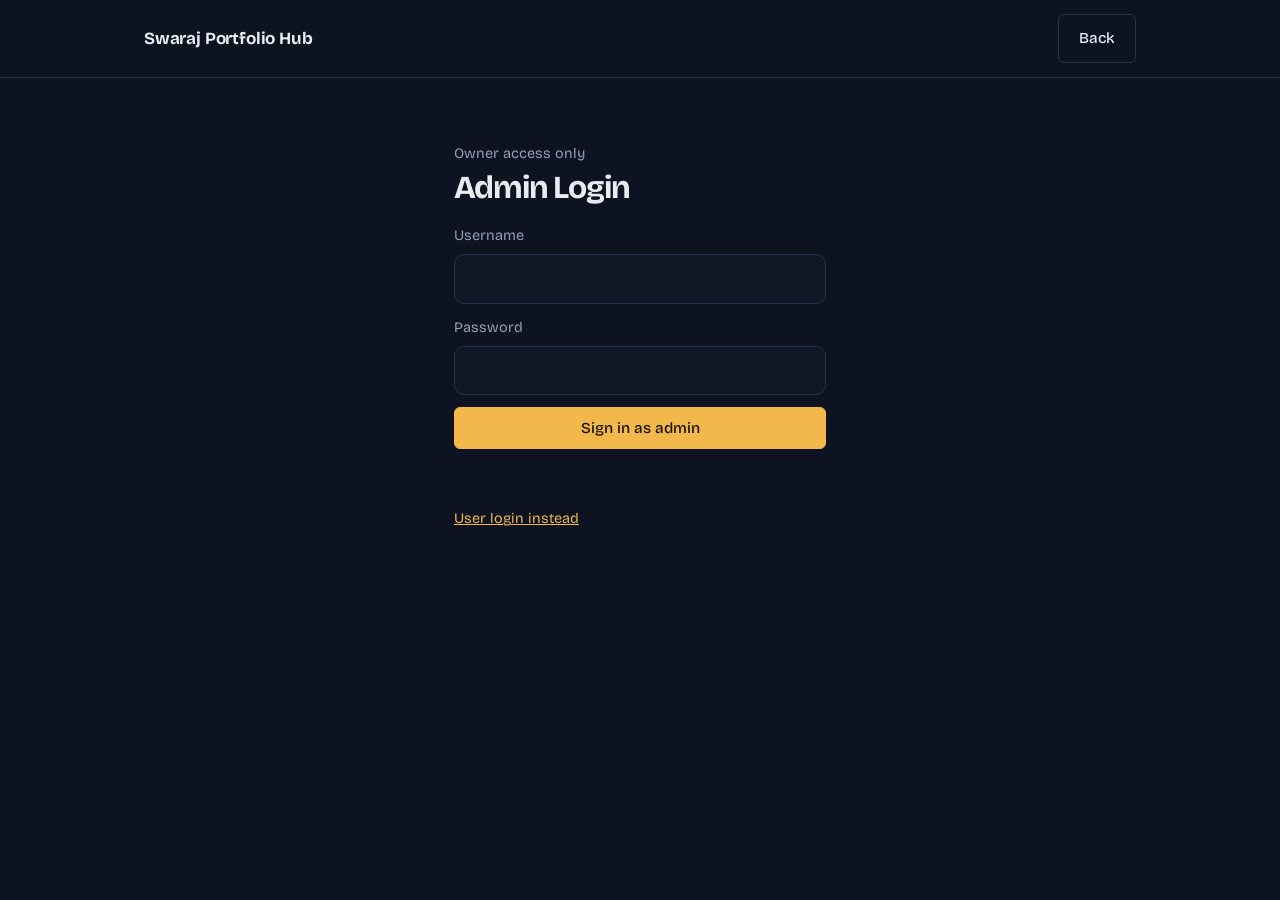
==== frontend/admin-dashboard.html @ 4b84ac62 "Improved Frontend" ====
<!DOCTYPE html>
<html lang="en"><head><meta charset="UTF-8"><meta name="viewport" content="width=device-width, initial-scale=1"><link href="https://fonts.googleapis.com/css2?family=Bricolage+Grotesque:opsz,wght@12..96,400;12..96,500;12..96,700&family=IBM+Plex+Mono:wght@400;500&display=swap" rel="stylesheet"><link rel="stylesheet" href="css/style.css"><link rel="stylesheet" href="css/pages.css"><title>Admin | Swaraj Portfolio Hub</title></head>
<body>
<header class="bar"><a class="brand" href="index.html">Swaraj Portfolio Hub</a><div class="right" id="bar-right"></div></header>
<main class="wrap page">
  <p class="muted sm">Administrator</p>
  <h2>Portfolio administration</h2>
  <nav class="tabs" id="tabs">
    <a href="#profile">My Profile</a><a href="#education">My Education</a><a href="#skills">My Skills</a><a href="#projects">My Projects</a>
  </nav>
  <div class="status" id="status" aria-live="polite"></div>
  <div class="stack" id="panel"></div>
</main>
<script src="js/data.js"></script>
<script src="js/common.js"></script>
<script src="js/admin.js"></script>
</body></html>
---- frontend/css/style.css ----
:root{
  --bg:#0d1320; --surface:#151d2e; --line:#26324a; --text:#e8ebf2; --muted:#93a0b8;
  --accent:#f2b84b; --ok:#6fcf97;
  --sans:"Bricolage Grotesque",system-ui,-apple-system,"Segoe UI",sans-serif;
  --mono:"IBM Plex Mono",ui-monospace,Menlo,Consolas,monospace;
  --r:6px; --w:1040px;
}
*{box-sizing:border-box;margin:0}
[hidden]{display:none!important}
html{scroll-behavior:smooth;scroll-padding-top:72px}
body{background:var(--bg);color:var(--text);font:400 17px/1.65 var(--sans);-webkit-font-smoothing:antialiased}
a{color:inherit}
:focus-visible{outline:2px solid var(--accent);outline-offset:3px}
.wrap{max-width:var(--w);margin:0 auto;padding:0 24px}
.muted{color:var(--muted)} .sm{font-size:.9rem}

/* nav */
.nav{position:sticky;top:0;z-index:10;display:flex;justify-content:space-between;align-items:center;
  padding:14px max(24px,calc((100% - var(--w))/2 + 24px));background:rgba(13,19,32,.94);border-bottom:1px solid var(--line)}
.brand{font-weight:700;text-decoration:none;letter-spacing:-.01em}
.nav nav{display:flex;gap:26px;align-items:center}
.nav nav a{color:var(--muted);text-decoration:none;font-size:.95rem;padding:4px 0;border-bottom:2px solid transparent}
.nav nav a:hover,.nav nav a.active{color:var(--text);border-color:var(--accent)}
.menu-btn{display:none;background:none;border:1px solid var(--line);color:var(--text);font:inherit;font-size:.9rem;padding:6px 12px;border-radius:var(--r)}

/* hero */
.hero{display:grid;grid-template-columns:1fr 260px;gap:56px;align-items:center;padding-top:88px;padding-bottom:56px}
h1{font-size:clamp(2.6rem,6.5vw,4.6rem);line-height:1.02;font-weight:700;letter-spacing:-.035em;margin:10px 0 14px}
.title{font-size:1.25rem;font-weight:500;color:var(--accent);margin-bottom:20px}
.lead{max-width:56ch;color:#c9d1e0;margin-bottom:30px}
.btns{display:flex;flex-wrap:wrap;gap:12px}
.btn{display:inline-block;padding:11px 20px;border:1px solid var(--line);border-radius:var(--r);text-decoration:none;font-weight:500;font-size:.95rem;transition:border-color .15s,background .15s}
.btn:hover{border-color:var(--muted)}
.btn.primary{background:var(--accent);border-color:var(--accent);color:#1a1405}
.btn.primary:hover{background:#ffc75f}
.photo{width:260px;aspect-ratio:4/5;border-radius:var(--r);overflow:hidden;border:1px solid var(--line);background:var(--surface)}
.photo img{width:100%;height:100%;object-fit:cover;display:block}
.photo.empty{display:grid;place-items:center;font-size:3.4rem;font-weight:700;color:var(--muted);letter-spacing:-.03em}

/* learning path: the one distinctive element */
.path-wrap{padding-bottom:24px}
.small-h{font-size:1rem;font-weight:500;color:var(--muted);margin-bottom:18px}
.path{list-style:none;padding:0;display:grid;grid-template-columns:repeat(5,1fr);position:relative}
.path li{position:relative;padding-top:28px}
.path li::before{content:"";position:absolute;top:8px;left:0;right:0;height:2px;background:var(--line)}
.path li.done::before{background:var(--ok)}
.path li.now::before{background:linear-gradient(90deg,var(--ok),var(--accent))}
.path li::after{content:"";position:absolute;top:2px;left:0;width:14px;height:14px;border-radius:50%;background:var(--bg);border:2px solid var(--line)}
.path li.done::after{background:var(--ok);border-color:var(--ok)}
.path li.now::after{background:var(--accent);border-color:var(--accent);box-shadow:0 0 0 5px rgba(242,184,75,.18)}
.path b{display:block;font-weight:500;font-size:.98rem}
.path small{font-family:var(--mono);font-size:.74rem;color:var(--muted)}
.path li.now small{color:var(--accent)}

/* sections */
.sec{padding-top:96px}
h2{font-size:clamp(1.7rem,3.4vw,2.2rem);letter-spacing:-.025em;line-height:1.15;margin-bottom:28px;font-weight:700}
h3{font-size:1.15rem;font-weight:700;letter-spacing:-.01em}
.prose{max-width:66ch}.prose p+p{margin-top:1em}

/* skills */
.skills{display:grid;grid-template-columns:repeat(4,1fr);gap:32px}
.sg h3{font-size:1rem;color:var(--muted);font-weight:500;padding-bottom:10px;margin-bottom:12px;border-bottom:1px solid var(--line)}
.sg ul{list-style:none;padding:0}.sg li{padding:4px 0}
.sg small{color:var(--muted);font-size:.8rem}
.learning{font-family:var(--mono);font-style:normal;font-size:.7rem;margin-left:8px;padding:2px 7px;border:1px solid var(--accent);color:var(--accent);border-radius:99px;vertical-align:2px}
.sg .muted{margin-top:10px;line-height:1.5}

/* projects */
.proj{background:var(--surface);border:1px solid var(--line);border-radius:var(--r);padding:26px}
.proj p{color:#c3ccdc;margin:10px 0 16px;font-size:.98rem}
.tags{display:flex;flex-wrap:wrap;gap:8px;margin-bottom:16px}
.tag{font-family:var(--mono);font-size:.76rem;padding:3px 9px;border:1px solid var(--line);border-radius:4px;color:var(--muted)}
.link{color:var(--accent);font-size:.92rem;font-weight:500;text-underline-offset:4px}
.feat{display:grid;grid-template-columns:1.5fr 1fr;gap:36px;padding:38px;border-color:#3a4a6b;border-left:3px solid var(--accent)}
.feat h3{font-size:1.7rem;letter-spacing:-.02em}
.feat p{font-size:1.02rem}
.pts{list-style:none;padding:0;align-self:center;border-left:1px solid var(--line);padding-left:28px}
.pts li{padding:7px 0;color:var(--muted);font-size:.95rem}
.mid{display:grid;grid-template-columns:1fr 1fr;gap:20px;margin-top:20px}
.small{margin-top:20px;display:flex;flex-wrap:wrap;align-items:center;gap:8px 20px;padding:16px 22px;background:none}
.small h3{font-size:1rem}.small p{margin:0;flex:1 1 240px;font-size:.92rem}.small .tags{margin:0}

/* education, contact */
.edu p{margin-top:6px}
.contact{list-style:none;padding:0;margin-top:20px;max-width:520px}
.contact li{display:flex;gap:24px;padding:14px 0;border-bottom:1px solid var(--line)}
.contact li>span:first-child{width:80px;color:var(--muted);flex:none}
.contact a{text-underline-offset:4px;overflow-wrap:anywhere}.contact a:hover{color:var(--accent)}
.foot{padding-top:96px;padding-bottom:40px;color:var(--muted);font-size:.85rem}

/* auth */
#auth-slot{display:flex;align-items:center}
.auth-user{display:flex;align-items:center;gap:10px;color:var(--text)}
.auth-user span{font-size:.9rem;color:var(--muted)}
.auth-logout{padding:8px 14px;font-size:.8rem}
.auth-modal{position:fixed;inset:0;background:rgba(9,12,20,.72);display:grid;place-items:center;z-index:50;padding:20px;overflow-y:auto}
.auth-modal.hidden{display:none}
.auth-panel{position:relative;width:min(100%,420px);max-height:calc(100vh - 40px);max-height:calc(100dvh - 40px);overflow-y:auto;background:var(--surface);border:1px solid var(--line);border-radius:16px;padding:28px 24px;box-shadow:0 26px 70px rgba(0,0,0,.35)}
.auth-kicker{font-family:var(--mono);font-size:.72rem;letter-spacing:.12em;text-transform:uppercase}
.close-auth{position:absolute;top:12px;right:12px;background:none;border:0;color:var(--muted);font-size:2rem;cursor:pointer;line-height:1}
.auth-modes{display:grid;grid-template-columns:1fr 1fr;margin-top:18px;border-bottom:1px solid var(--line)}
.auth-mode{background:none;border:0;border-bottom:2px solid transparent;color:var(--muted);font:inherit;padding:8px;cursor:pointer}
.auth-mode.active{border-color:var(--accent);color:var(--text)}
.login-form{display:grid;gap:18px;margin-top:16px}
.login-form label{display:grid;gap:8px;font-size:.9rem;color:var(--muted)}
.login-form input,.login-form select{background:#0f1727;border:1px solid var(--line);border-radius:10px;padding:12px 14px;color:var(--text);font:inherit}
.login-form input:focus,.login-form select:focus{border-color:var(--accent);outline:none}
.demo-credentials{padding:12px 14px;border:1px dashed var(--line);border-radius:10px;background:rgba(255,255,255,.02)}
.demo-credentials p{font-size:.8rem;color:var(--muted);margin-bottom:4px}
.auth-submit{width:100%;justify-content:center;border:none;cursor:pointer}
.auth-submit:disabled{cursor:wait;opacity:.65}
.auth-guest{width:100%;text-align:center;cursor:pointer}
.auth-message{min-height:20px;font-size:.85rem;color:var(--ok)}
.auth-message.error{color:#ff7c7c}

/* dashboard */
.dashboard-heading{display:flex;justify-content:space-between;align-items:end;gap:20px;margin-bottom:26px}
.dashboard-heading h2{margin:5px 0 0}
.dashboard-kicker{font-family:var(--mono);font-size:.75rem;text-transform:uppercase}
.dashboard-grid{display:grid;grid-template-columns:minmax(0,1fr);gap:24px}
.panel{background:var(--surface);border:1px solid var(--line);border-radius:var(--r);padding:22px}
.panel h3{margin-bottom:16px}
.dashboard-copy{max-width:64ch;color:#c3ccdc}
.dashboard-actions{display:flex;flex-wrap:wrap;gap:10px;margin-top:18px}
.panel-section + .panel-section{margin-top:24px;padding-top:20px;border-top:1px solid var(--line)}
.panel-section h4{margin-bottom:12px;color:var(--muted)}
.stack-form{display:grid;gap:12px}
.stack-form input,.stack-form textarea,.stack-form select{background:#0f1727;border:1px solid var(--line);border-radius:10px;padding:12px 14px;color:var(--text);font:inherit}
.stack-form textarea{resize:vertical;min-height:90px}
.check-row{display:flex;align-items:center;gap:8px;color:var(--muted);font-size:.9rem}
.mini-list{display:grid;gap:10px;margin-top:16px}
.mini-skill,.mini-card{background:#0d1523;border:1px solid var(--line);border-radius:10px;padding:12px 14px;color:var(--text)}
.mini-skill{text-decoration:none}
.mini-skill:hover{border-color:var(--accent)}
.mini-card p{margin-top:6px;color:var(--muted)}

/* responsive */
@media(max-width:860px){
  .hero{grid-template-columns:1fr;gap:36px;padding-top:56px}
  .photo{width:180px}
  .skills{grid-template-columns:1fr 1fr}
  .feat{grid-template-columns:1fr;padding:26px}
  .pts{border-left:0;padding-left:0;border-top:1px solid var(--line);padding-top:12px}
  .mid{grid-template-columns:1fr}
  .path{grid-template-columns:1fr;gap:6px}
  .path li{padding:0 0 14px 30px}
  .path li::before{top:0;bottom:0;left:6px;right:auto;width:2px;height:auto}
  .path li::after{top:2px;left:0}
  .menu-btn{display:block}
  .nav nav{display:none;position:absolute;top:100%;left:0;right:0;flex-direction:column;align-items:flex-start;gap:0;background:var(--bg);border-bottom:1px solid var(--line);padding:8px 24px}
  .nav nav.open{display:flex}.nav nav a{padding:12px 0;width:100%}
}
@media(max-width:480px){.skills{grid-template-columns:1fr}}
@media(max-width:560px){.dashboard-heading{align-items:flex-start;flex-direction:column}.dashboard-heading>.btn{align-self:flex-start}}
@media(prefers-reduced-motion:reduce){html{scroll-behavior:auto}*{transition:none!important}}
---- frontend/css/pages.css ----
/* Extra styles for the separate pages (extends style.css) */
.bar{display:flex;justify-content:space-between;align-items:center;gap:12px;flex-wrap:wrap;padding:14px max(24px,calc((100% - var(--w))/2 + 24px));border-bottom:1px solid var(--line);background:var(--bg)}
.bar .right{display:flex;align-items:center;gap:10px;flex-wrap:wrap}
button.btn{background:none;color:var(--text);font-family:inherit;cursor:pointer}
button.btn.primary{background:var(--accent);color:#1a1405}
.btn.admin{border-color:var(--accent);color:var(--accent)}
.btn:disabled{opacity:.6;cursor:wait}
.lp{text-align:center;padding-top:96px;padding-bottom:24px}
.lp h1{font-size:clamp(2.2rem,5.5vw,3.6rem)}
.lp .lead{margin:0 auto 30px}
.lp .btns{justify-content:center}
.cards{display:grid;grid-template-columns:repeat(auto-fit,minmax(250px,1fr));gap:20px;margin-top:64px}
.cards p{color:#c3ccdc;font-size:.95rem;margin-top:8px}
.auth-page{max-width:420px;margin:64px auto;padding:0 24px}
.auth-page h1{font-size:2rem;margin:6px 0 20px}
.auth-page .alt{margin-top:18px;font-size:.9rem;color:var(--muted)}
.auth-page .alt a{color:var(--accent)}
.stack-form label{display:grid;gap:6px;font-size:.9rem;color:var(--muted)}
.stack-form label.check-row{display:flex}
.stack-form[data-opt]{gap:12px}
.page{padding-top:40px;padding-bottom:40px}
.page h2{margin-bottom:6px}
.stack{display:grid;gap:24px;margin-top:24px}
.row{display:flex;justify-content:space-between;align-items:center;gap:12px;margin-bottom:16px}
.row h3{margin:0}
.kv{display:grid;grid-template-columns:130px minmax(0,1fr);gap:10px 16px}
.kv dt{color:var(--muted)}.kv dd{overflow-wrap:anywhere}
.status{min-height:24px;margin-top:16px;font-size:.9rem;color:var(--ok)}
.status.error{color:#ff7c7c}
.tabs{display:flex;flex-wrap:wrap;gap:8px;margin-top:24px}
.tabs a{padding:8px 16px;border:1px solid var(--line);border-radius:var(--r);text-decoration:none;color:var(--muted);font-size:.95rem}
.tabs a.on{border-color:var(--accent);color:var(--text)}
.avatar{width:96px;height:96px;object-fit:cover;border-radius:50%;border:1px solid var(--line);margin-bottom:16px}
@media(max-width:560px){.kv{grid-template-columns:1fr;gap:2px}.kv dd{margin-bottom:10px}}
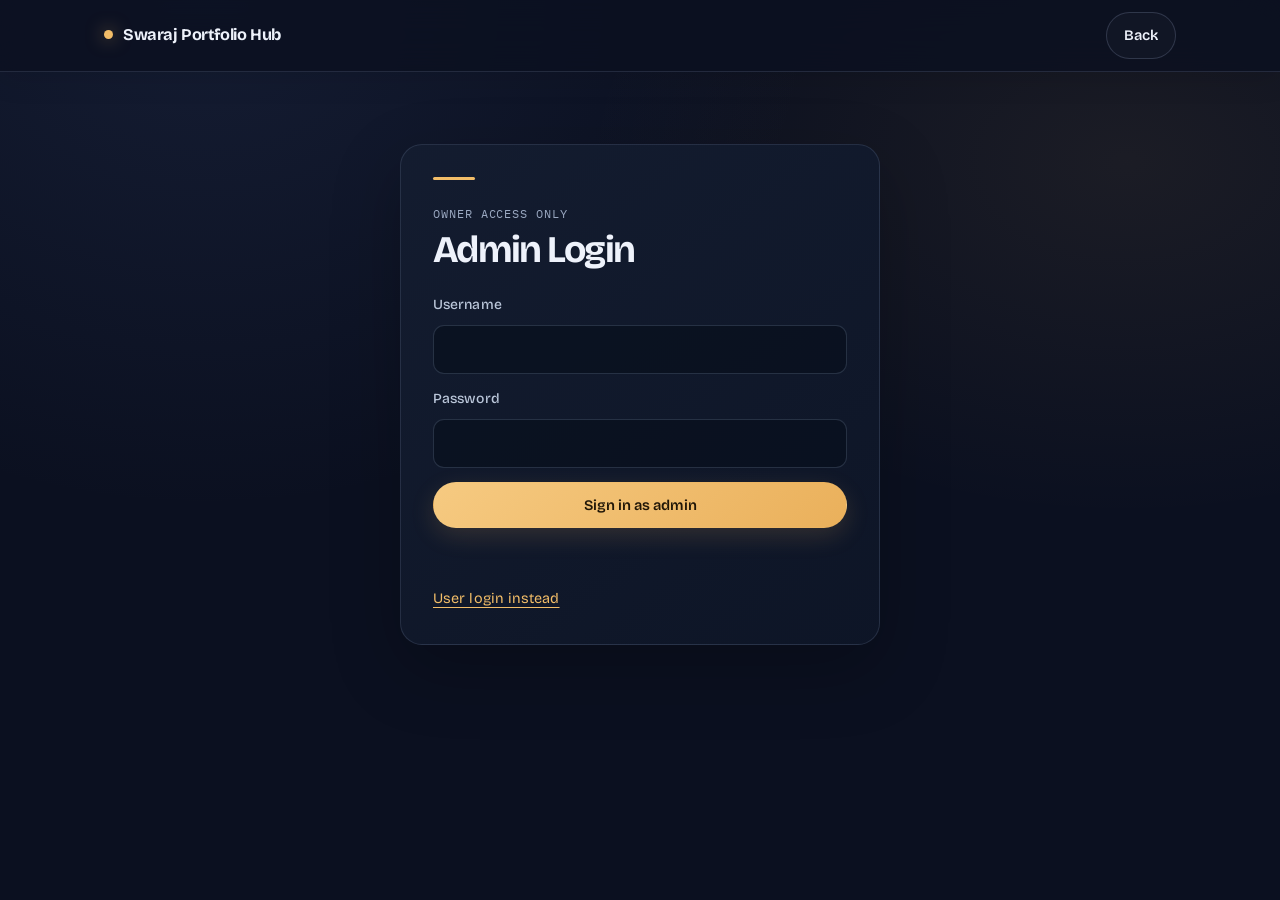
==== commit 70e89c06: "Impproved frontend" ====
--- a/frontend/admin-dashboard.html
+++ b/frontend/admin-dashboard.html
@@ -1,17 +1,25 @@
 <!DOCTYPE html>
-<html lang="en"><head><meta charset="UTF-8"><meta name="viewport" content="width=device-width, initial-scale=1"><link href="https://fonts.googleapis.com/css2?family=Bricolage+Grotesque:opsz,wght@12..96,400;12..96,500;12..96,700&family=IBM+Plex+Mono:wght@400;500&display=swap" rel="stylesheet"><link rel="stylesheet" href="css/style.css"><link rel="stylesheet" href="css/pages.css"><title>Admin | Swaraj Portfolio Hub</title></head>
+<html lang="en">
+<head>
+  <meta charset="UTF-8">
+  <meta name="viewport" content="width=device-width, initial-scale=1">
+  <title>Opening portfolio editor | Swaraj</title>
+  <link rel="stylesheet" href="css/style.css">
+  <link rel="stylesheet" href="css/pages.css">
+</head>
 <body>
-<header class="bar"><a class="brand" href="index.html">Swaraj Portfolio Hub</a><div class="right" id="bar-right"></div></header>
-<main class="wrap page">
-  <p class="muted sm">Administrator</p>
-  <h2>Portfolio administration</h2>
-  <nav class="tabs" id="tabs">
-    <a href="#profile">My Profile</a><a href="#education">My Education</a><a href="#skills">My Skills</a><a href="#projects">My Projects</a>
-  </nav>
-  <div class="status" id="status" aria-live="polite"></div>
-  <div class="stack" id="panel"></div>
-</main>
-<script src="js/data.js"></script>
-<script src="js/common.js"></script>
-<script src="js/admin.js"></script>
-</body></html>
+  <main class="wrap page">
+    <section class="panel">
+      <h1>Opening your portfolio editor…</h1>
+      <p class="muted">The admin workspace now lives in the portfolio itself.</p>
+      <p><a class="btn primary" href="portfolio.html#top">Continue to portfolio</a></p>
+    </section>
+  </main>
+  <script src="js/data.js"></script>
+  <script src="js/common.js"></script>
+  <script>
+    const currentAdmin = requireRole("admin");
+    if (currentAdmin) location.replace("portfolio.html#top");
+  </script>
+</body>
+</html>
--- a/frontend/css/style.css
+++ b/frontend/css/style.css
@@ -33,6 +33,16 @@
 .btn:hover{border-color:var(--muted)}
 .btn.primary{background:var(--accent);border-color:var(--accent);color:#1a1405}
 .btn.primary:hover{background:#ffc75f}
+#gh, #li, #gh2, #li2{
+  display:inline-flex;align-items:center;justify-content:center;gap:8px;
+  min-width:150px;border-radius:999px;font-weight:600;letter-spacing:.01em;
+  transition:transform .15s ease, border-color .15s ease, box-shadow .15s ease;
+}
+#gh, #gh2{background:rgba(255,255,255,.02);border-color:rgba(255,255,255,.18);color:#eef4ff}
+#li, #li2{background:rgba(59,130,246,.12);border-color:rgba(96,165,250,.45);color:#edf6ff}
+#gh:hover, #li:hover, #gh2:hover, #li2:hover{
+  transform:translateY(-1px);box-shadow:0 10px 18px rgba(15,23,42,.22)
+}
 .photo{width:260px;aspect-ratio:4/5;border-radius:var(--r);overflow:hidden;border:1px solid var(--line);background:var(--surface)}
 .photo img{width:100%;height:100%;object-fit:cover;display:block}
 .photo.empty{display:grid;place-items:center;font-size:3.4rem;font-weight:700;color:var(--muted);letter-spacing:-.03em}
@@ -60,18 +70,20 @@
 
 /* skills */
 .skills{display:grid;grid-template-columns:repeat(4,1fr);gap:32px}
+.sg{background:var(--surface);border:1px solid var(--line);border-radius:var(--r);padding:22px;box-shadow:0 10px 24px rgba(0,0,0,.08)}
 .sg h3{font-size:1rem;color:var(--muted);font-weight:500;padding-bottom:10px;margin-bottom:12px;border-bottom:1px solid var(--line)}
-.sg ul{list-style:none;padding:0}.sg li{padding:4px 0}
-.sg small{color:var(--muted);font-size:.8rem}
+.sg ul{list-style:none;padding:0;display:grid;gap:10px}.sg li{display:flex;align-items:center;justify-content:space-between;gap:10px;padding:8px 10px;border:1px solid rgba(255,255,255,.05);border-radius:10px;background:rgba(255,255,255,.02)}
+.sg li{color:#dfe8f8}.sg small{color:var(--muted);font-size:.8rem}
 .learning{font-family:var(--mono);font-style:normal;font-size:.7rem;margin-left:8px;padding:2px 7px;border:1px solid var(--accent);color:var(--accent);border-radius:99px;vertical-align:2px}
 .sg .muted{margin-top:10px;line-height:1.5}
 
 /* projects */
-.proj{background:var(--surface);border:1px solid var(--line);border-radius:var(--r);padding:26px}
+.proj{background:var(--surface);border:1px solid var(--line);border-radius:var(--r);padding:26px;box-shadow:0 10px 24px rgba(0,0,0,.08)}
 .proj p{color:#c3ccdc;margin:10px 0 16px;font-size:.98rem}
 .tags{display:flex;flex-wrap:wrap;gap:8px;margin-bottom:16px}
-.tag{font-family:var(--mono);font-size:.76rem;padding:3px 9px;border:1px solid var(--line);border-radius:4px;color:var(--muted)}
-.link{color:var(--accent);font-size:.92rem;font-weight:500;text-underline-offset:4px}
+.tag{font-family:var(--mono);font-size:.76rem;padding:3px 9px;border:1px solid var(--line);border-radius:4px;color:var(--muted);background:rgba(255,255,255,.02)}
+.link{color:var(--accent);font-size:.92rem;font-weight:500;text-underline-offset:4px;display:inline-block;margin-right:12px}
+.link:hover{color:#ffd27a}
 .feat{display:grid;grid-template-columns:1.5fr 1fr;gap:36px;padding:38px;border-color:#3a4a6b;border-left:3px solid var(--accent)}
 .feat h3{font-size:1.7rem;letter-spacing:-.02em}
 .feat p{font-size:1.02rem}
@@ -82,7 +94,10 @@
 .small h3{font-size:1rem}.small p{margin:0;flex:1 1 240px;font-size:.92rem}.small .tags{margin:0}
 
 /* education, contact */
-.edu p{margin-top:6px}
+.edu-list{display:grid;gap:20px}
+.edu{background:var(--surface);border:1px solid var(--line);border-radius:var(--r);padding:20px 22px;box-shadow:0 10px 24px rgba(0,0,0,.08)}
+.edu h3{margin-bottom:8px}
+.edu p{margin-top:6px;color:#c3ccdc}
 .contact{list-style:none;padding:0;margin-top:20px;max-width:520px}
 .contact li{display:flex;gap:24px;padding:14px 0;border-bottom:1px solid var(--line)}
 .contact li>span:first-child{width:80px;color:var(--muted);flex:none}
--- a/frontend/css/pages.css
+++ b/frontend/css/pages.css
@@ -32,3 +32,202 @@
 .tabs a.on{border-color:var(--accent);color:var(--text)}
 .avatar{width:96px;height:96px;object-fit:cover;border-radius:50%;border:1px solid var(--line);margin-bottom:16px}
 @media(max-width:560px){.kv{grid-template-columns:1fr;gap:2px}.kv dd{margin-bottom:10px}}
+
+/* Product polish: shared surfaces, clearer hierarchy, and calmer interaction states. */
+:root{
+  --bg:#0b1020;
+  --surface:#121a2c;
+  --line:rgba(155,174,211,.16);
+  --text:#eef2fb;
+  --muted:#9ba9c2;
+  --accent:#f2bd68;
+  --ok:#76d5a3;
+  --r:16px;
+  --w:1120px;
+  --shadow:0 24px 70px rgba(0,0,0,.24);
+  --soft-shadow:0 14px 34px rgba(0,0,0,.18);
+}
+
+html{scroll-padding-top:88px}
+body{
+  min-height:100vh;
+  background:
+    radial-gradient(ellipse at 16% 0%,rgba(86,113,178,.13),transparent 38rem),
+    radial-gradient(ellipse at 88% 18%,rgba(242,189,104,.07),transparent 34rem),
+    var(--bg);
+  color:var(--text);
+  letter-spacing:.005em;
+}
+::selection{background:rgba(242,189,104,.28);color:#fff}
+a{transition:color .18s ease,border-color .18s ease,background .18s ease,transform .18s ease}
+button,input,textarea,select{font:inherit}
+button:focus-visible,input:focus-visible,textarea:focus-visible,select:focus-visible,a:focus-visible{outline:3px solid rgba(242,189,104,.72);outline-offset:3px}
+
+.bar,.nav{
+  background:rgba(11,16,32,.82);
+  border-bottom:1px solid var(--line);
+  box-shadow:0 8px 28px rgba(0,0,0,.10);
+  backdrop-filter:blur(18px);
+  -webkit-backdrop-filter:blur(18px);
+}
+.bar{position:sticky;top:0;z-index:20;min-height:72px;padding-top:12px;padding-bottom:12px}
+.brand{font-size:1.02rem;letter-spacing:-.025em}
+.brand::before{content:"";display:inline-block;width:9px;height:9px;margin:0 10px 1px 0;border-radius:50%;background:var(--accent);box-shadow:0 0 18px rgba(242,189,104,.6)}
+
+.btn{
+  min-height:42px;padding:10px 17px;border-color:rgba(155,174,211,.22);border-radius:999px;
+  background:rgba(255,255,255,.025);color:var(--text);font-size:.91rem;font-weight:600;
+  display:inline-flex;align-items:center;justify-content:center;gap:8px;
+  transition:transform .18s ease,border-color .18s ease,background .18s ease,box-shadow .18s ease;
+}
+.btn:hover{transform:translateY(-1px);border-color:rgba(242,189,104,.55);background:rgba(255,255,255,.055);box-shadow:0 8px 22px rgba(0,0,0,.16)}
+.btn.primary,button.btn.primary{background:linear-gradient(135deg,#f6ca81,#eab05b);border-color:transparent;color:#201607;box-shadow:0 8px 24px rgba(234,176,91,.16)}
+.btn.primary:hover,button.btn.primary:hover{background:linear-gradient(135deg,#ffdaa0,#f1bb6a);box-shadow:0 12px 28px rgba(234,176,91,.24)}
+.btn:disabled{transform:none;box-shadow:none;opacity:.58}
+
+.lp{max-width:980px;margin:0 auto;padding-top:clamp(72px,11vh,128px);padding-bottom:20px}
+.lp> .muted,.lp .sm{font-family:var(--mono);font-size:.75rem;letter-spacing:.12em;text-transform:uppercase;color:#c4a578}
+.lp h1{max-width:790px;margin:18px auto 18px;font-size:clamp(2.8rem,7vw,5.2rem);line-height:.99;letter-spacing:-.055em}
+.lp .lead{max-width:62ch;color:#b5c0d4;font-size:1.08rem;line-height:1.8}
+.lp .btns{gap:12px}
+.cards{margin-top:clamp(48px,8vh,88px);gap:16px;text-align:left}
+.cards .panel{
+  min-height:174px;padding:24px;border-radius:var(--r);border-color:var(--line);
+  background:linear-gradient(145deg,rgba(21,31,51,.96),rgba(15,23,40,.92));
+  box-shadow:var(--soft-shadow);transition:transform .2s ease,border-color .2s ease,box-shadow .2s ease;
+}
+.cards .panel:hover{transform:translateY(-3px);border-color:rgba(242,189,104,.3);box-shadow:var(--shadow)}
+.cards h3{font-size:1.06rem;letter-spacing:-.02em}
+.cards p{color:#aab7cd;line-height:1.75}
+.foot{padding-top:72px;color:#7786a1}
+
+.auth-page{
+  width:min(100% - 32px,480px);max-width:none;margin:clamp(36px,8vh,76px) auto 60px;padding:32px;
+  border:1px solid var(--line);border-radius:22px;
+  background:linear-gradient(145deg,rgba(20,29,48,.97),rgba(14,22,39,.96));
+  box-shadow:var(--shadow);
+  animation:page-enter .35s ease both;
+}
+.auth-page::before{content:"";display:block;width:42px;height:3px;margin-bottom:24px;border-radius:99px;background:var(--accent)}
+.auth-page h1{margin:8px 0 24px;font-size:2.35rem;letter-spacing:-.045em}
+.auth-page .muted.sm{font-family:var(--mono);font-size:.73rem;letter-spacing:.08em;text-transform:uppercase}
+.auth-page .alt{color:#aab7cd;line-height:1.8}
+.auth-page .alt a{color:var(--accent);text-underline-offset:4px}
+
+.page{padding-top:48px;padding-bottom:56px;animation:page-enter .35s ease both}
+.page>p.muted.sm,.page>p#role{font-family:var(--mono);font-size:.74rem;letter-spacing:.1em;text-transform:uppercase;color:#c4a578}
+.page>h2{margin-top:8px;font-size:clamp(2rem,4vw,2.7rem);letter-spacing:-.045em}
+.page>.status{margin:14px 0 4px}
+.stack{gap:18px;margin-top:22px}
+.panel,.stack>.panel,.stack>section.panel{
+  padding:clamp(20px,3vw,30px);border:1px solid var(--line);border-radius:var(--r);
+  background:linear-gradient(145deg,rgba(21,31,51,.96),rgba(15,23,40,.94));box-shadow:var(--soft-shadow);
+}
+.panel h3{font-size:1.15rem;letter-spacing:-.025em}
+.section-heading{margin:0 0 18px;font-size:1.12rem;letter-spacing:-.025em}
+.guest-actions{margin-top:18px}
+.loading-state{padding:14px 2px;color:#8f9db6;animation:pulse-loading 1.2s ease-in-out infinite alternate}
+@keyframes pulse-loading{from{opacity:.55}to{opacity:1}}
+.panel .row{padding-bottom:14px;margin-bottom:18px;border-bottom:1px solid var(--line)}
+.panel .row h3{font-size:1.17rem}
+#panel.manage-grid{grid-template-columns:repeat(2,minmax(0,1fr));align-items:start}
+#panel>section+section{margin-top:0}
+#tabs{position:sticky;top:70px;z-index:10;padding:10px;margin:16px 0 10px;border:1px solid var(--line);border-radius:16px;background:rgba(11,16,32,.88);backdrop-filter:blur(14px)}
+.tabs{gap:6px}
+.tabs a{padding:9px 15px;border-color:transparent;border-radius:999px;font-size:.88rem;font-weight:600}
+.tabs a:hover{color:var(--text);background:rgba(255,255,255,.05)}
+.tabs a.on{border-color:rgba(242,189,104,.34);background:rgba(242,189,104,.12);color:#f5d49e}
+
+.stack-form{gap:14px}
+.stack-form label{gap:8px;color:#bac6d9;font-size:.87rem;font-weight:500}
+.stack-form input,.stack-form textarea,.stack-form select{
+  width:100%;min-height:46px;padding:11px 14px;border:1px solid rgba(155,174,211,.2);border-radius:11px;
+  background:rgba(7,13,25,.56);color:var(--text);font-size:.95rem;transition:border-color .18s ease,box-shadow .18s ease,background .18s ease;
+}
+.stack-form textarea{min-height:112px;line-height:1.6}
+.stack-form input::placeholder,.stack-form textarea::placeholder{color:#6f7d97}
+.stack-form input:hover,.stack-form textarea:hover,.stack-form select:hover{border-color:rgba(155,174,211,.38)}
+.stack-form input:focus,.stack-form textarea:focus,.stack-form select:focus{outline:none;border-color:rgba(242,189,104,.72);background:rgba(7,13,25,.8);box-shadow:0 0 0 4px rgba(242,189,104,.1)}
+.stack-form input[type=checkbox]{width:17px;min-height:17px;accent-color:var(--accent)}
+.stack-form label.check-row{align-items:center;gap:10px;padding:10px 12px;border:1px solid var(--line);border-radius:11px;background:rgba(255,255,255,.02)}
+.status{min-height:24px;color:var(--ok);font-size:.88rem;font-weight:500}
+.status:not(:empty){padding:10px 13px;border:1px solid rgba(118,213,163,.18);border-radius:11px;background:rgba(118,213,163,.06)}
+.status.error{color:#ff9999;border-color:rgba(255,124,124,.22);background:rgba(255,124,124,.06)}
+.status:empty{padding:0;border:0;background:transparent}
+
+.kv{grid-template-columns:140px minmax(0,1fr);gap:11px 18px}
+.kv dt{color:#8492ac;font-size:.9rem}
+.kv dd{color:#e1e7f1}
+.mini-list{gap:9px}
+.mini-skill,.mini-card{padding:15px 16px;border-color:rgba(155,174,211,.14);border-radius:13px;background:rgba(8,14,27,.45)}
+#list .mini-skill{display:flex;align-items:center;justify-content:space-between;gap:18px}
+#list .mini-skill>div:first-child{min-width:0;overflow-wrap:anywhere;color:#dce5f3;line-height:1.55}
+#list .mini-skill .btns{flex:none;gap:7px}
+#list .mini-skill .btn{min-height:36px;padding:7px 13px;font-size:.82rem}
+.avatar{width:104px;height:104px;box-shadow:0 10px 28px rgba(0,0,0,.25)}
+.preview-box{width:max-content;max-width:100%;padding:8px;border:1px solid var(--line);border-radius:14px;background:rgba(255,255,255,.03)}
+.preview-box img{display:block;max-width:180px;max-height:180px;object-fit:cover;border-radius:10px}
+
+.nav nav a{transition:color .18s ease,border-color .18s ease}
+.nav nav a:hover{color:var(--text)}
+.contact li{border-color:rgba(155,174,211,.13)}
+.contact li:hover{border-color:rgba(242,189,104,.28)}
+.proj,.sg,.edu{border-color:var(--line);border-radius:var(--r);background:linear-gradient(145deg,rgba(21,31,51,.96),rgba(15,23,40,.94));box-shadow:var(--soft-shadow);transition:transform .2s ease,border-color .2s ease,box-shadow .2s ease}
+.proj:hover,.sg:hover,.edu:hover{transform:translateY(-2px);border-color:rgba(155,174,211,.29);box-shadow:var(--shadow)}
+.feat{border-left:3px solid var(--accent)}
+.tag{padding:5px 10px;border-radius:999px;background:rgba(255,255,255,.035)}
+
+@keyframes page-enter{from{opacity:0;transform:translateY(8px)}to{opacity:1;transform:translateY(0)}}
+@media(max-width:760px){
+  #panel.manage-grid{grid-template-columns:1fr}
+  #tabs{top:64px;overflow-x:auto;flex-wrap:nowrap;scrollbar-width:thin}
+  .tabs a{flex:none}
+  .auth-page{padding:26px 22px;border-radius:18px}
+  .lp{padding-top:72px}
+}
+@media(max-width:480px){
+  .bar{padding-left:18px;padding-right:18px}
+  .bar .right{gap:7px}
+  .bar .right .btn{padding:8px 12px;font-size:.82rem}
+  .lp h1{font-size:clamp(2.45rem,13vw,3.6rem)}
+  .lp .btns{display:grid;grid-template-columns:1fr;width:min(100%,260px);margin-inline:auto}
+  .cards{margin-top:42px;grid-template-columns:1fr}
+  .cards .panel{min-height:0;padding:21px}
+  .page{padding-top:32px}
+  #list .mini-skill{align-items:flex-start;flex-direction:column}
+  #list .mini-skill .btns{width:100%}
+  #list .mini-skill .btns .btn{flex:1}
+  .kv{grid-template-columns:1fr;gap:2px}
+  .kv dd{margin:0 0 9px}
+}
+@media(prefers-reduced-motion:reduce){
+  .cards .panel,.proj,.sg,.edu,.auth-page,.page{animation:none;transition:none}
+}
+
+/* Editing controls stay inside the same sections and cards shown to visitors. */
+.admin-status:empty{display:none}
+.admin-status:not(:empty){position:relative;z-index:3;margin-top:12px;margin-bottom:-12px;padding:10px 14px;border:1px solid rgba(118,213,163,.18);border-radius:11px;background:rgba(118,213,163,.06);color:var(--ok);font-size:.88rem}
+.admin-status.error{border-color:rgba(255,124,124,.22);background:rgba(255,124,124,.06);color:#ff9999}
+.portfolio-section-heading{display:flex;align-items:center;justify-content:space-between;gap:18px;margin-bottom:28px}
+.portfolio-section-heading h2{margin:0}
+.portfolio-section-actions{display:flex;align-items:center;gap:8px;flex:none}
+.portfolio-section-actions .btn{padding:8px 14px;font-size:.84rem}
+.portfolio-admin-actions{display:flex;flex-wrap:wrap;gap:7px;margin-top:14px}
+.portfolio-admin-actions .btn{min-height:34px;padding:6px 12px;font-size:.8rem}
+.portfolio-editor{margin-top:22px;padding:20px;border:1px solid rgba(242,189,104,.22);border-radius:14px;background:rgba(7,13,25,.38);scroll-margin-top:100px}
+.portfolio-editor-form{gap:13px}
+.portfolio-editor-form label{display:grid;gap:7px}
+.portfolio-editor-form label.check-row{display:flex;align-items:center;gap:10px}
+.portfolio-editor-title{display:flex;align-items:center;justify-content:space-between;gap:14px}
+.portfolio-editor-title h3{font-size:1.02rem}
+.portfolio-editor-close{width:36px;height:36px;padding:0;border-radius:50%;font-size:1.25rem}
+.nav nav button{color:var(--muted);font-family:inherit;cursor:pointer}
+.nav nav button:hover{color:var(--text)}
+.btn.danger{border-color:rgba(255,124,124,.2);color:#ffaaaa}
+.btn.danger:hover{border-color:rgba(255,124,124,.5);background:rgba(255,124,124,.08)}
+@media(max-width:700px){
+  .portfolio-section-heading{align-items:flex-start;flex-direction:column;gap:12px}
+  .portfolio-section-actions{align-self:flex-start}
+  .portfolio-admin-actions .btn{flex:1}
+  .portfolio-editor{padding:16px}
+}
